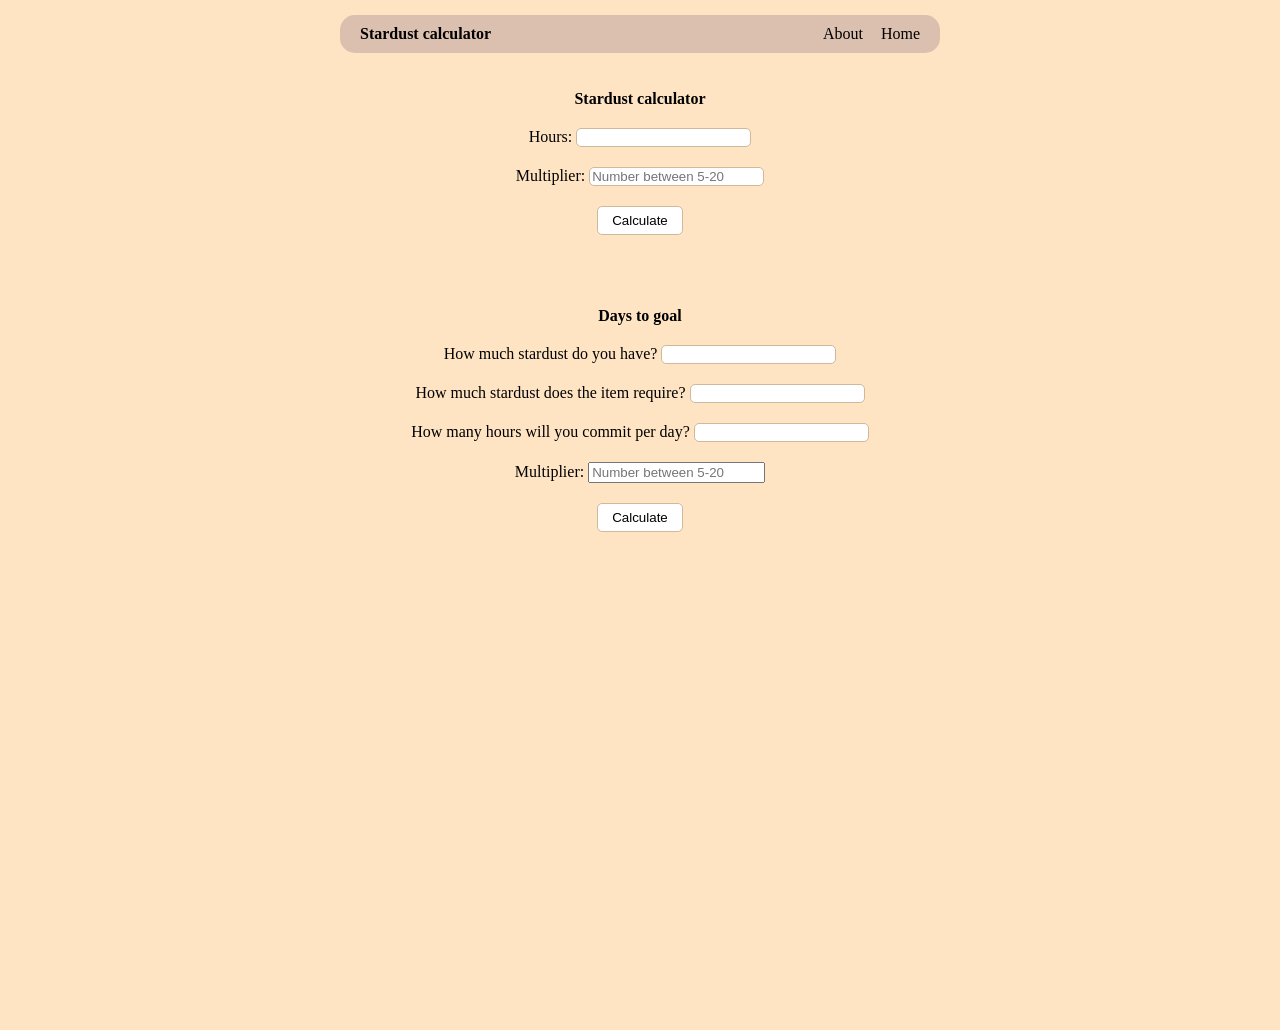
==== index.html @ 5246d533 "Initial commit" ====
<!DOCTYPE html>
<html lang="en">
<head>
    <meta charset="UTF-8">
    <meta name="viewport" content="width=device-width, initial-scale=1.0">
    <link rel="stylesheet" href="style.css">
    <title>Stardust calculator</title>
</head>
<body>
    <header>
        <div class="header-div">
            <h4 id="stardust">Stardust calculator</h4>
            <nav class="nav">
                <a href="about.html" id="about">About</a>
                <a href="index.html" id="home">Home</a>
            </nav>
        </div>
    </header>
    
    
    <main class="container">
        <h3>Stardust calculator</h3>
        <label>Hours: <input type="number" id="hours"></label>
        <label>Multiplier: <input type="number" id="multiplier" placeholder="Number between 5-20"></label>
        <button id="calc" class="calc">Calculate</button>
        <p id="result"></p>

        <h3>Days to goal</h3>
        <label>How much stardust do you have? <input type="number" id="current_stardust"></label>
        <label>How much stardust does the item require? <input type="number" id="stardust_required"></label>
        <label>How many hours will you commit per day? <input type="number" id="hours_per_day"></label>
        <label>Multiplier: <input type="number" id="multiplier_2" placeholder="Number between 5-20"></label>
        <button id="calc2" class="calc">Calculate</button>
        <p id="result2"></p>
    </main>
    
<script src="calculator.js"></script>
</body>
</html>
---- style.css ----
body {
    background-color: bisque;
    margin: 0;
    min-height: 100vh;
    padding: 90px 40px 40px;
}

.header-div {
    display: flex;
    align-items: center;
    justify-content: space-between;
    gap: 24px;

    width: 100%;
    max-width: 600px;
    padding: 10px 20px;
    box-sizing: border-box;
    border-radius: 15px;
    background: hsla(0, 17%, 66%, 0.5);

    position: fixed;
    top: 15px;
    left: 50%;
    transform: translateX(-50%);
}

#stardust {
    margin: 0;
    font-size: 1rem;
}

.nav {
    display: flex;
    gap: 18px;
}

.nav a {
    color: black;
    text-decoration: none;
    transition: color 0.2s ease;
}

.container {
    max-width: 600px;
    margin: 0 auto;
    display: flex;
    flex-direction: column;
    align-items: center;
    gap: 20px;
}

.container h3 {
    font-size: medium;
    margin: 0;
}

.input-row {
    display: flex;
    gap: 20px;
}

#hours,
#multiplier,
#calc,
#calc2,
#current_stardust,
#stardust_required,
#hours_per_day {
    border-radius: 5px;
    border: 1px solid rgb(206, 184, 158);
}

.calc {
    background-color: white;
    padding: 6px 14px;
    cursor: pointer;
}
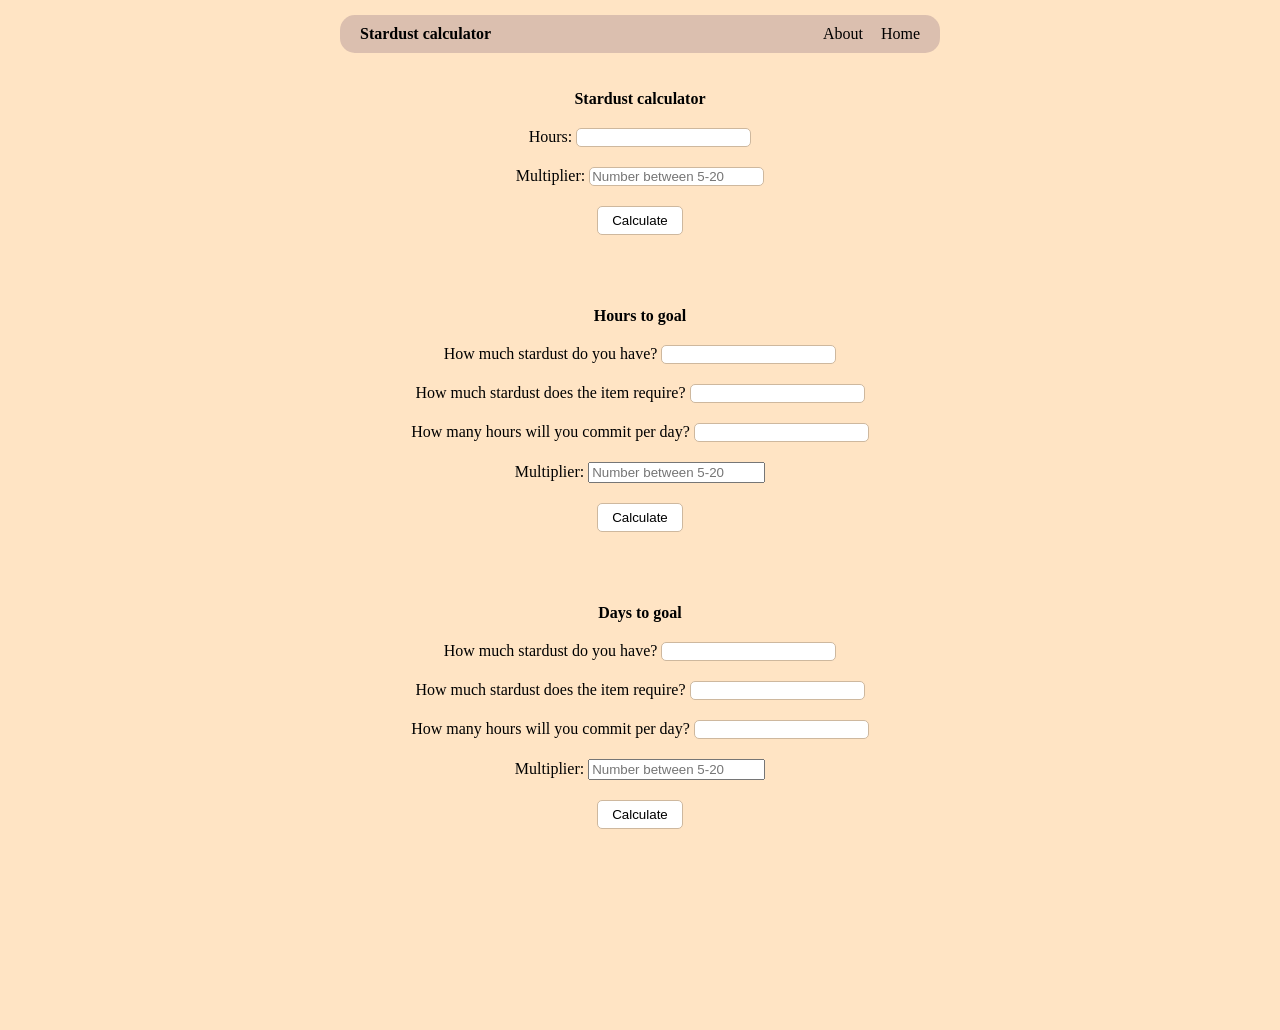
==== commit 6cece8b1: "Added an hour calculator" ====
--- a/index.html
+++ b/index.html
@@ -25,6 +25,14 @@
         <button id="calc" class="calc">Calculate</button>
         <p id="result"></p>
 
+        <h3>Hours to goal</h3>
+        <label>How much stardust do you have? <input type="number" id="current_stardust"></label>
+        <label>How much stardust does the item require? <input type="number" id="stardust_required"></label>
+        <label>How many hours will you commit per day? <input type="number" id="hours_per_day"></label>
+        <label>Multiplier: <input type="number" id="multiplier_3" placeholder="Number between 5-20"></label>
+        <button id="calc3" class="calc">Calculate</button>
+        <p id="result3"></p>
+
         <h3>Days to goal</h3>
         <label>How much stardust do you have? <input type="number" id="current_stardust"></label>
         <label>How much stardust does the item require? <input type="number" id="stardust_required"></label>
--- a/style.css
+++ b/style.css
@@ -63,6 +63,7 @@
 #multiplier,
 #calc,
 #calc2,
+#calc3,
 #current_stardust,
 #stardust_required,
 #hours_per_day {
